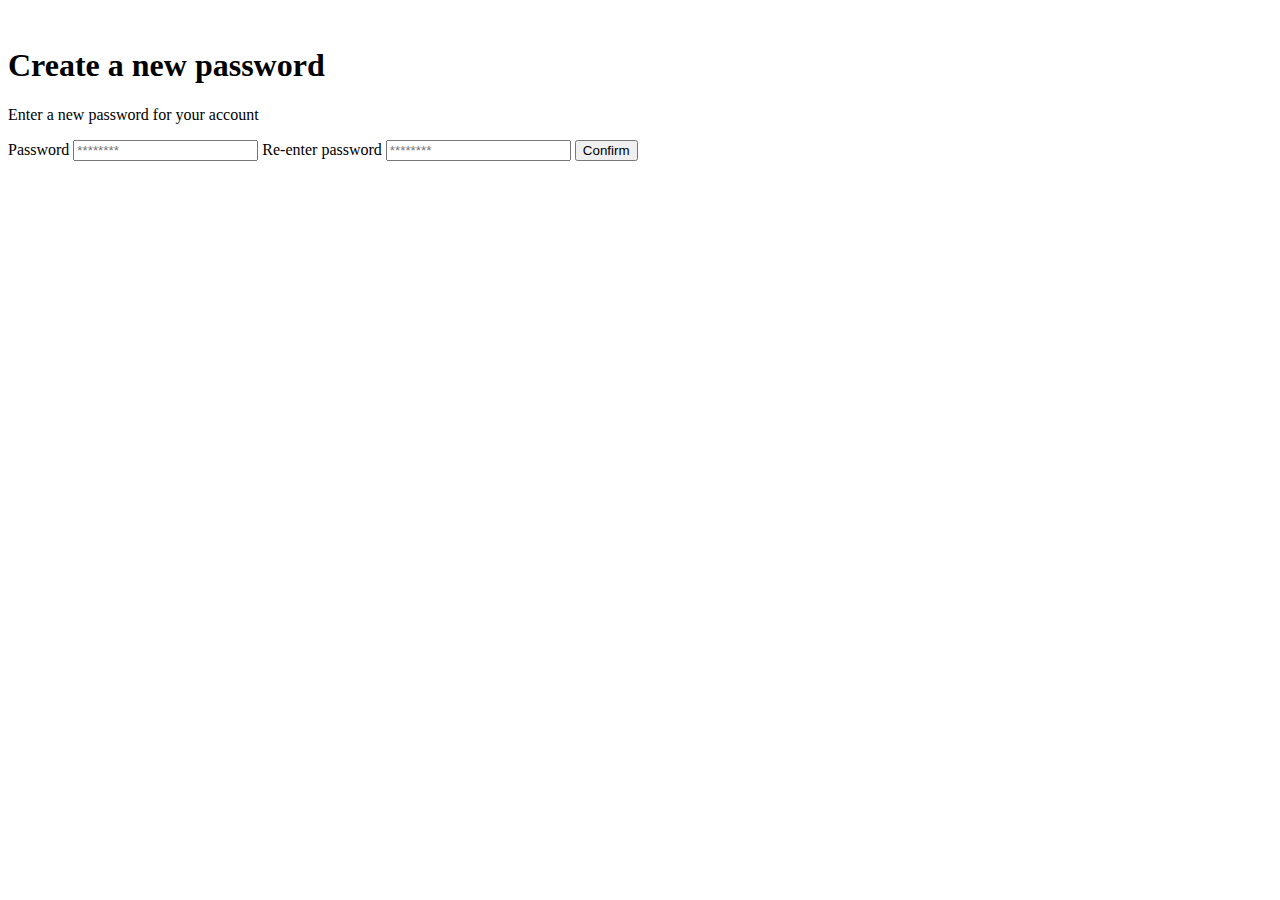
==== contraseña.html @ 995edb72 "pagina de contraseña con formulario sin estilos" ====
<!DOCTYPE html>
<html lang="en">
<head>
    <meta charset="UTF-8">
    <meta name="viewport" content="width=device-width, initial-scale=1.0">
    <title>Document</title>
</head>
<body>
    <div class="login">
        <div class="form-container">
            <img src="" alt="" class="logo">
            <h1 class="title">Create a new password</h1>
            <p>Enter a new password for your account</p>

            <form action="" class="form">
                <label for="password" class="label label-pass">
                    Password
                    <input type="password" id="password" placeholder="********" class="input input-password">
                </label>
                <label for="re-password" class="label label-re-pass">
                    Re-enter password
                    <input type="password" id="re-password" placeholder="********">
                </label>
                <input type="submit" value="Confirm" class="primary-botton button-login">
            </form>
        </div>
    </div>
</body>
</html>
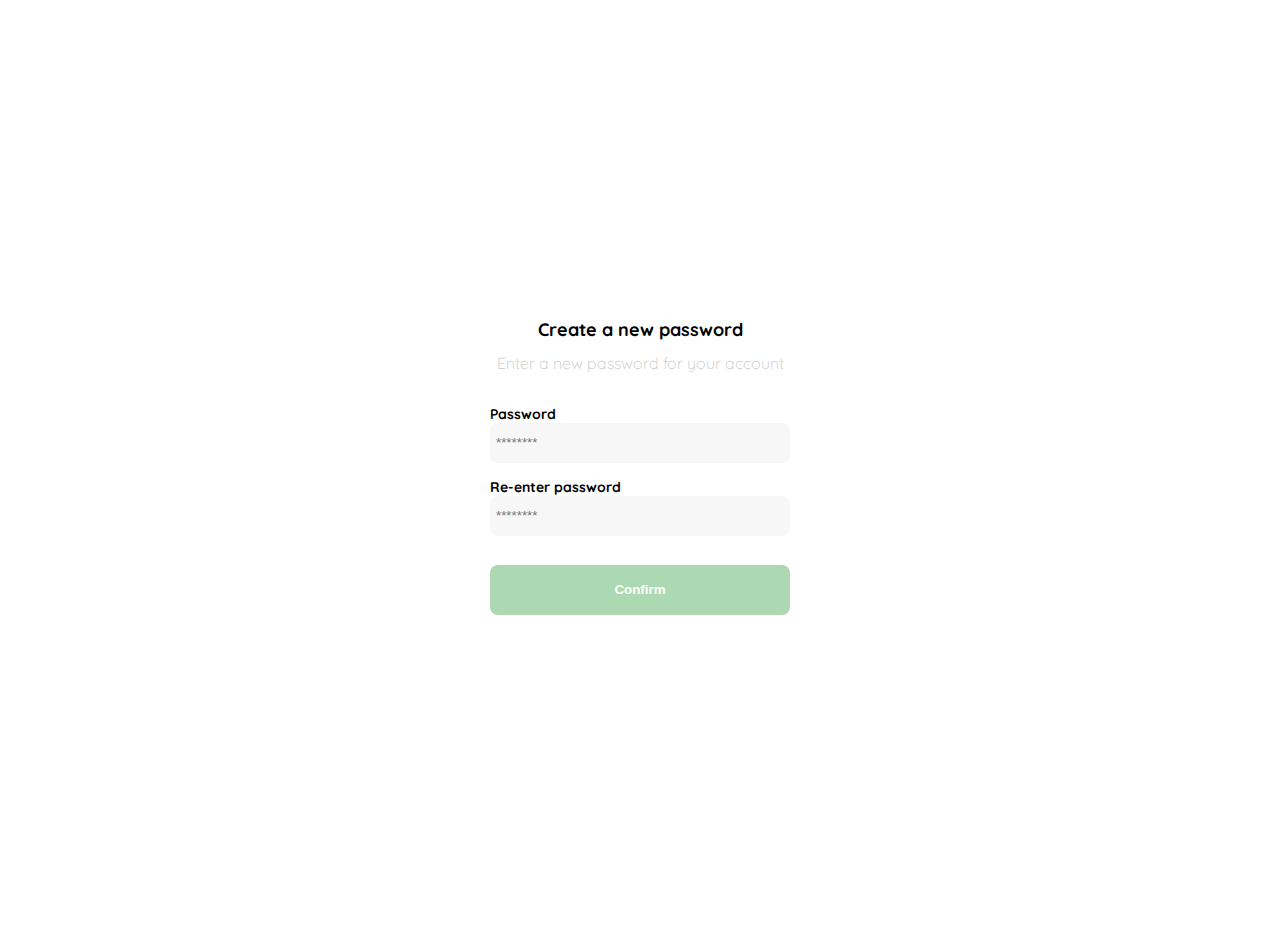
==== commit 8b823876: "pagina de contraseña con formulario terminado (con estilos)" ====
--- a/contraseña.html
+++ b/contraseña.html
@@ -3,23 +3,27 @@
 <head>
     <meta charset="UTF-8">
     <meta name="viewport" content="width=device-width, initial-scale=1.0">
-    <title>Document</title>
+    <title>Yard Sale</title>
+    <link rel="preconnect" href="https://fonts.googleapis.com">
+    <link rel="preconnect" href="https://fonts.gstatic.com" crossorigin>
+    <link href="https://fonts.googleapis.com/css2?family=Quicksand:wght@300..700&display=swap" rel="stylesheet">
+    <link rel="stylesheet" href="style.css">
 </head>
 <body>
     <div class="login">
         <div class="form-container">
-            <img src="" alt="" class="logo">
+            <img src="/assets/logos/Platzi_YardSale_Logos/logo_yard_sale.svg" alt="" class="logo">
             <h1 class="title">Create a new password</h1>
-            <p>Enter a new password for your account</p>
+            <p class="subtitle">Enter a new password for your account</p>
 
             <form action="" class="form">
                 <label for="password" class="label label-pass">
                     Password
-                    <input type="password" id="password" placeholder="********" class="input input-password">
+                    <input class="input" type="password" id="password" placeholder="********" class="input input-password">
                 </label>
                 <label for="re-password" class="label label-re-pass">
                     Re-enter password
-                    <input type="password" id="re-password" placeholder="********">
+                    <input class="input" type="password" id="re-password" placeholder="********">
                 </label>
                 <input type="submit" value="Confirm" class="primary-botton button-login">
             </form>
--- a/style.css
+++ b/style.css
@@ -0,0 +1,110 @@
+:root {
+
+    /*colores*/
+    --white: #FFF;
+    --black: #000;
+    --text-input-field: #F7F7F7;
+    --very-light-pink: #C7C7C7;
+    --hospital-green: #ACD9B2;
+
+    /*fuentes*/
+    --quicksand: "Quicksand", sans-serif;
+    --light: 300; 
+    --medium: 500;
+    --bold: 700;
+    --sm: 1.4rem;
+    --md: 1.6rem;
+    --lg: 1.8rem;
+}
+
+html {
+    font-size: 62.5%;
+}
+  
+*,
+*::after,
+*::before {
+    margin: 0;
+    padding: 0;
+    -webkit-box-sizing: border-box;
+            box-sizing: border-box;
+}
+
+body {
+    font-family: var(--quicksand);
+    font-size: 1.6rem;
+    margin: 1.6rem;
+}
+
+/* ---- login ---- */ 
+
+.login {
+    width: 100%;
+    height: 100vh;
+    display: grid;
+    place-items: center;
+}
+
+.form-container {
+    display: grid;
+    grid-template-rows: auto 1fr auto;
+    width: 300px;
+}
+
+.logo {
+    width: 200px;
+    margin-bottom: 50px;
+    justify-self: center;
+    display: none;
+} 
+
+.title {
+    font-size: var(--lg);
+    margin-bottom: 12px;
+    font-weight: var(--bold);
+    text-align: center;
+}
+
+.subtitle {
+    color: var(--very-light-pink);
+    font-weight: var(--light);
+    margin-top: 0;
+    margin-bottom: 32px;
+    text-align: center;
+}
+
+.label {
+    font-size: var(--sm);
+    font-weight: var(--bold);
+    margin-bottom: 4px;
+    display: block;
+    margin-bottom: 15px;
+}
+
+.input {
+    display: block;
+    background-color: var(--text-input-field);
+    width: 100%;
+    height: 40px;
+    border: none;
+    border-radius: 8px;
+    padding: 6px;
+}
+
+.primary-botton {
+    background-color: var(--hospital-green);
+    border-radius: 8px;
+    border: none;
+    width: 100%;
+    height: 50px;
+    color: var(--white);
+    cursor: pointer;
+    font-weight: var(--bold);
+    margin-top: 14px;
+}
+
+@media (max-width: 640px) {
+    .logo {
+        display: block;
+    }
+}